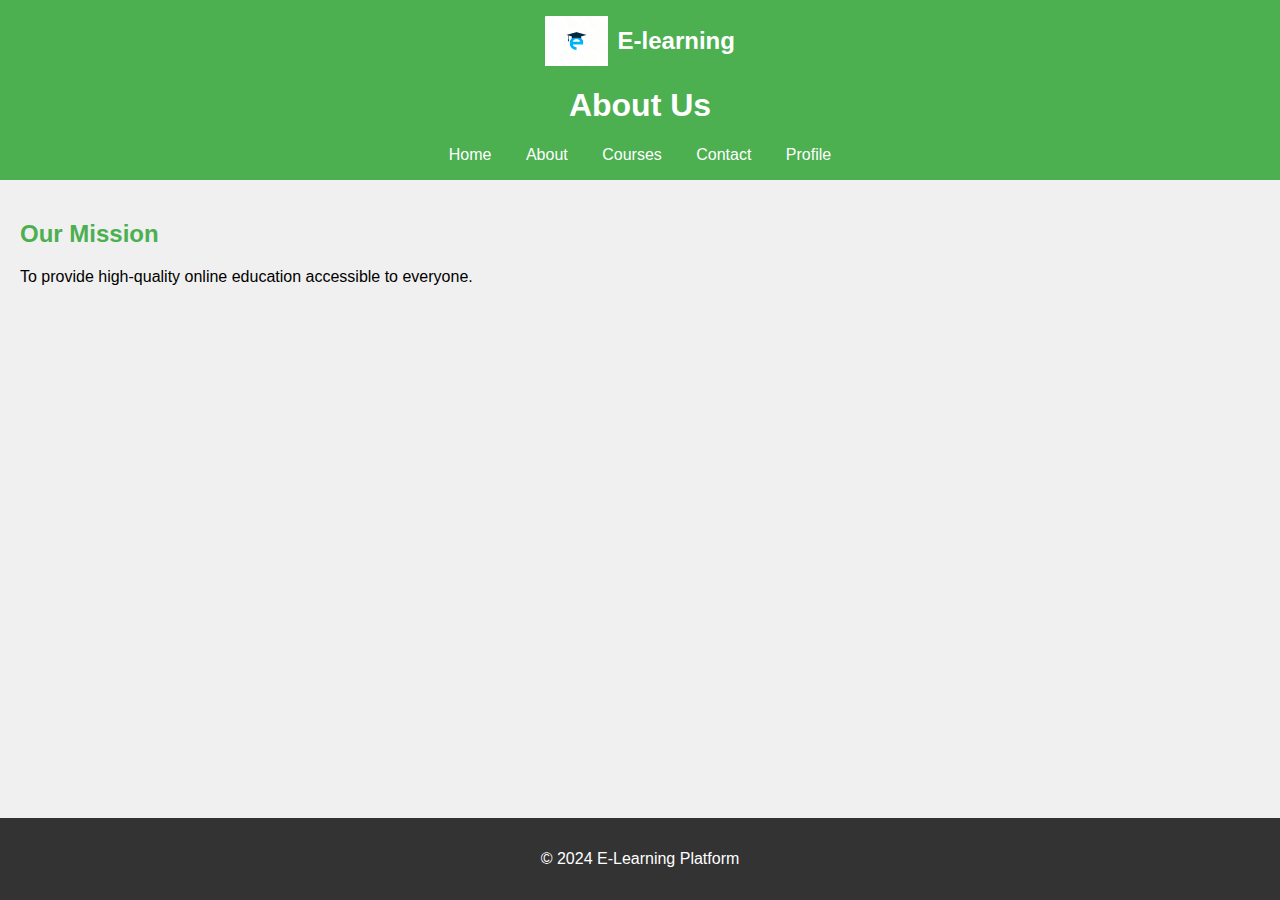
==== about.html @ a01359b2 "Add files via upload" ====
<!DOCTYPE html>
<html lang="en">
<head>
    <meta charset="UTF-8">
    <meta name="viewport" content="width=device-width, initial-scale=1.0">
    <title>About Us</title>
    <link rel="stylesheet" href="style.css">
</head>
<body>
    <header>
        <div class="logo-container">
            <img src="img/logo.jpeg" alt="Logo" class="logo">
            <span class="site-title">E-learning</span>
        </div>
        <h1>About Us</h1>
        <nav>
            <a href="index.html">Home</a>
            <a href="about.html">About</a>
            <a href="courses.html">Courses</a>
            <a href="contact.html">Contact</a>
            <a href="profile.html">Profile</a>
        </nav>
    </header>
    <main>
        <section>
            <h2>Our Mission</h2>
            <p>To provide high-quality online education accessible to everyone.</p>
        </section>
    </main>
    <footer>
        <p>&copy; 2024 E-Learning Platform</p>
    </footer>
</body>
</html>
---- style.css ----
body {
    font-family: Arial, sans-serif;
    margin: 0;
    padding: 0;
    background-color: #f0f0f0;
}
a{
    height: 10px;
    width: 10px;
    border-radius: 5%;

}
a:hover{
    color: black;
background-color: #f0f0f0;
}
header {
    background-color: #4CAF50;
    color: white;
    padding: 1em 0;
    text-align: center;
}

.logo-container {
    display: flex;
    align-items: center;
    justify-content: center;
    margin-bottom: 15px;
}

.logo {
    height: 50px; /* Adjust the height to your needs */
    margin-right: 10px;
   
}

.site-title {
    font-size: 1.5em;
    font-weight: bold;
}

nav a {
    margin: 0 15px;
    color: white;
    text-decoration: none;
}

main {
    padding: 20px;
}

.intro, .about-us, .explore-free-courses, .categories {
    margin-bottom: 20px;
}

h2 {
    color: #4CAF50;
}

h3 {
    color: #333;
}

ul {
    list-style-type: none;
    padding: 0;
}

ul li {
    background-color: #fff;
    margin: 5px 0;
    padding: 10px;
    border: 1px solid #ccc;
    border-radius: 5px;
}

footer {
    background-color: #333;
    color: white;
    text-align: center;
    padding: 1em 0;
    position: fixed;
    bottom: 0;
    width: 100%;
}

form {
    display: flex;
    flex-direction: column;
}

form label {
    margin: 10px 0 5px;
}

form input, form textarea {
    padding: 10px;
    margin-bottom: 10px;
    border: 1px solid #ccc;
    border-radius: 5px;
}

form button {
    padding: 10px;
    border: none;
    background-color: #4CAF50;
    color: white;
    border-radius: 5px;
    cursor: pointer;
}

form button:hover {
    background-color: #45a049;
}

.benefits {
    display: flex;
    flex-wrap: wrap;
    justify-content: space-between;
    margin-left: 10px;
    margin-right: auto;
}

.benefit-box {
    background-color: white;
    border: 1px solid #ccc;
    border-radius: 10px 10px;
    padding: 20px;
    width: 13%; /* Adjusted width to fit 4 boxes in a row */
    box-shadow: 0 2px 5px rgba(0, 0, 0, 0.1);
    text-align: center;
    transition: transform 0.3s, box-shadow 0.3s;
}

.benefit-box img {
    height: 50px; /* Adjust the height of the logos */
    margin-bottom: 5px;
}

.benefit-box:hover {
    transform: translateY(-5px);
    background-color: #79cb7d;
  
    box-shadow: 0 4px 10px rgba(0, 0, 0, 0.2);
}


@media (max-width: 768px) {
    .benefit-box {
        width: 48%; /* Two boxes per row on smaller screens */
        margin-bottom: 20px;
    }
}

@media (max-width: 480px) {
    .benefit-box {
        width: 100%; /* One box per row on small screens */
        margin-bottom: 20px;
    }
}
button{
    justify-content: center;
    height: 50px;
    width: 70px;
    padding: 10px 10px ;
    box-shadow: 0 4px 10px rgba(54, 50, 50, 0.2);
    background-color: white;
    color: black;
}button:hover{
    color: black;
    background-color: #45a049;
}
.categories{
    display: flex;
    flex-wrap: wrap;
    justify-content: space-between;
    margin-left: 10px;
    margin-right: auto;
    margin-bottom: 10%;
}
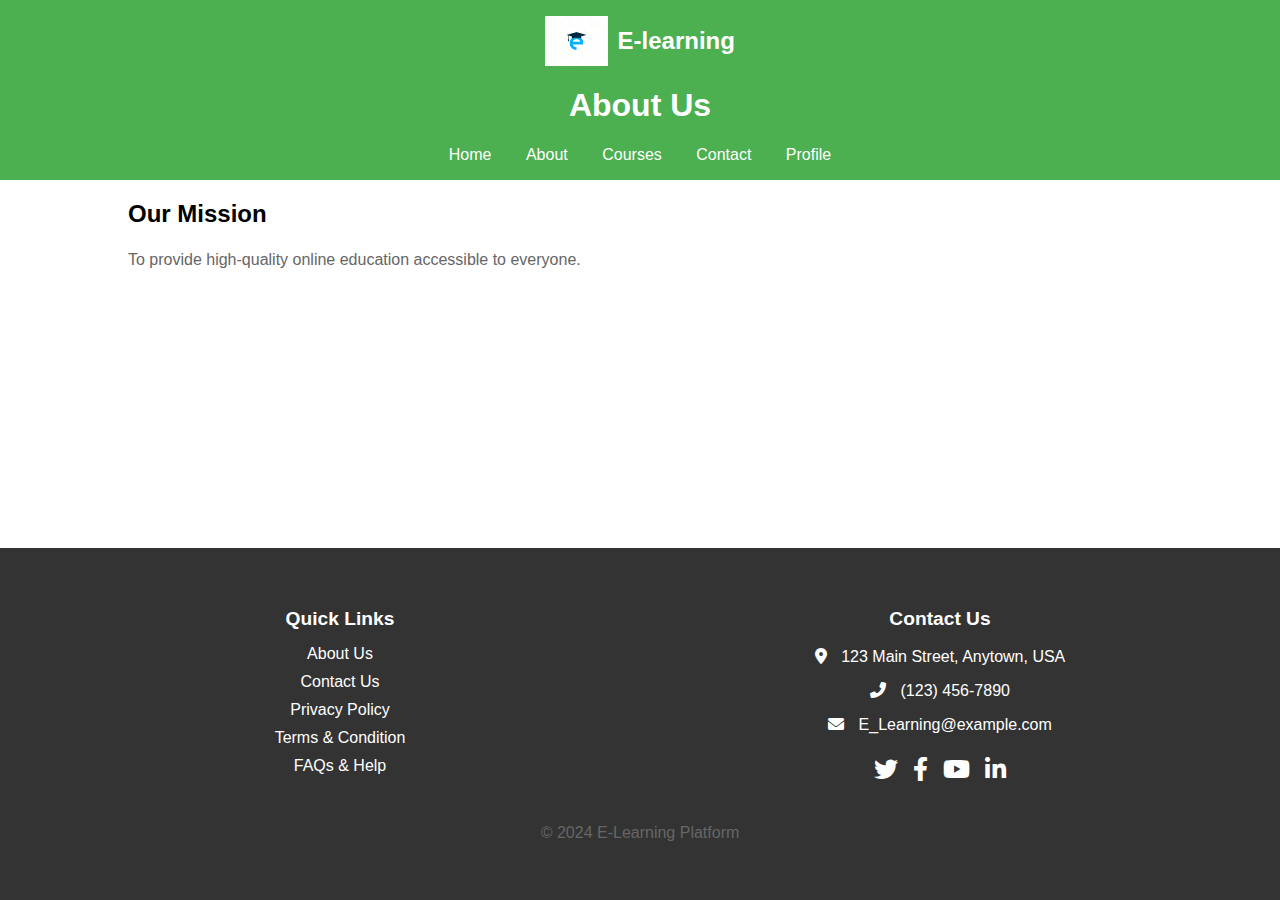
==== commit be3f7119: "contact page update" ====
--- a/about.html
+++ b/about.html
@@ -4,7 +4,10 @@
     <meta charset="UTF-8">
     <meta name="viewport" content="width=device-width, initial-scale=1.0">
     <title>About Us</title>
+    <link rel="icon" type="image/x-icon" href="img/logo.jpeg">
     <link rel="stylesheet" href="style.css">
+    <link rel="stylesheet" href="https://cdnjs.cloudflare.com/ajax/libs/font-awesome/6.0.0-beta3/css/all.min.css">
+
 </head>
 <body>
     <header>
@@ -28,6 +31,32 @@
         </section>
     </main>
     <footer>
+        <div class="footer-container">
+            <div class="footer-column">
+                <h3 style="color: white;padding-bottom: 5px;">Quick Links</h3>
+                <ul>
+                    <li><a href="about.html">About Us</a></li>
+                    <li><a href="contact.html">Contact Us</a></li>
+                    <li><a href="privacy.html">Privacy Policy</a></li>
+                    <li><a href="terms.html">Terms & Condition</a></li>
+                    <li><a href="faqs.html">FAQs & Help</a></li>
+                </ul>
+            </div>
+            <div class="footer-column">
+                
+                <h3>Contact Us</h3>
+                <p><i class="fas fa-map-marker-alt"></i> 123 Main Street, Anytown, USA</p>
+                <p><i class="fas fa-phone-alt"></i> (123) 456-7890</p>
+                <p><i class="fas fa-envelope"></i> E_Learning@example.com</p>
+
+             <div class="social-icons">
+                    <a href="https://twitter.com/" class="fab fa-twitter"></a>
+                    <a href="https://facebook.com/" class="fab fa-facebook-f"></a>
+                    <a href="https://youtube.com/" class="fab fa-youtube"></a>
+                    <a href="https://linkedin.com/" class="fab fa-linkedin-in"></a>
+                </div>
+            </div>
+        </div>
         <p>&copy; 2024 E-Learning Platform</p>
     </footer>
 </body>
--- a/style.css
+++ b/style.css
@@ -1,19 +1,22 @@
+/* General Styles */
+html, body {
+    height: 100%;
+    margin: 0;
+    font-family: Arial, sans-serif;
+}
+
 body {
-    font-family: Arial, sans-serif;
-    margin: 0;
-    padding: 0;
-    background-color: #f0f0f0;
-}
-a{
-    height: 10px;
-    width: 10px;
-    border-radius: 5%;
-
-}
-a:hover{
-    color: black;
-background-color: #f0f0f0;
-}
+    display: flex;
+    flex-direction: column;
+}
+
+main {
+    flex: 1; /* Allows the main content to expand and push footer down */
+    padding-left: 10%;
+    padding-right: 10%;
+}
+
+/* Header Styles */
 header {
     background-color: #4CAF50;
     color: white;
@@ -31,7 +34,6 @@
 .logo {
     height: 50px; /* Adjust the height to your needs */
     margin-right: 10px;
-   
 }
 
 .site-title {
@@ -45,45 +47,290 @@
     text-decoration: none;
 }
 
-main {
+/* Main Content */
+.intro {
+    margin-top: 3%;
+    margin-bottom: 5%;
+    justify-content: center;
+    align-items: center;
+    text-align: center;
+}
+
+/* About Us Section */
+.about-us {
+    display: flex;
+    flex-direction: column; /* Default to column layout for smaller screens */
+    margin-top: 20px;
+    background-color: #ffffff; /* Background color for the About Us section */
     padding: 20px;
-}
-
-.intro, .about-us, .explore-free-courses, .categories {
-    margin-bottom: 20px;
-}
-
-h2 {
+    border-radius: 10px; /* Rounded corners for the section */
+    box-shadow: 0 4px 10px rgba(0, 0, 0, 0.1); /* Subtle shadow for depth */
+}
+
+@media (min-width: 768px) {
+    .about-us {
+        flex-direction: row; /* Change to row layout for larger screens */
+    }
+}
+
+/* Image in About Us */
+#img1 {
+    flex: 1 1 300px; /* Flex-grow, flex-shrink, and flex-basis */
+    max-width: 100%; /* Ensure image doesn’t overflow */
+    height: auto; /* Maintain aspect ratio */
+    margin-bottom: 20px; /* Space between image and text for smaller screens */
+}
+
+@media (min-width: 768px) {
+    #img1 {
+        margin-right: 20px; /* Space between image and text for larger screens */
+        margin-bottom: 0; /* Remove bottom margin for larger screens */
+    }
+}
+
+/* Content in About Us */
+.container {
+    flex: 2 1 600px; /* Flex-grow, flex-shrink, and flex-basis */
+    margin-left: 0; /* Remove left margin for smaller screens */
+}
+
+@media (min-width: 768px) {
+    .container {
+        margin-left: 10px; /* Add left margin for larger screens */
+    }
+}
+
+h2#About {
+    font-size: 24px;
     color: #4CAF50;
+    margin-bottom: 10px;
+}
+
+p {
+    font-size: 16px;
+    line-height: 1.5; /* Improve readability */
+    color: #666;
+    margin-bottom: 15px;
 }
 
 h3 {
+    font-size: 20px;
     color: #333;
-}
-
-ul {
-    list-style-type: none;
-    padding: 0;
-}
-
-ul li {
-    background-color: #fff;
-    margin: 5px 0;
+    margin-bottom: 15px;
+}
+
+/* Features Section in About Us */
+.features {
+    display: flex;
+    flex-direction: column; /* Default to column layout for smaller screens */
+    gap: 20px; /* Space between columns */
+}
+
+@media (min-width: 768px) {
+    .features {
+        flex-direction: row; /* Change to row layout for larger screens */
+    }
+}
+
+.column {
+    flex: 1; /* Equal width columns */
+}
+
+/* Arrow Bullets for Features */
+.arrow-bullets {
+    list-style: none; /* Remove default bullets */
+    padding-left: 0; /* Remove default padding */
+}
+
+.arrow-bullets li {
+    position: relative; /* Needed for the ::before pseudo-element */
+    padding-left: 25px; /* Space for the arrow */
+}
+
+.arrow-bullets li::before {
+    content: "\2192"; /* Unicode for right arrow (→) */
+    color: black; /* Arrow color */
+    font-size: 16px; /* Arrow size */
+    position: absolute; /* Position relative to the li */
+    left: 0; /* Align left */
+    top: 0; /* Align top */
+    margin-right: 10px; /* Space between arrow and text */
+}
+
+/* Button Class for General Use */
+.button {
+    height: auto;
+    width: auto;
+    padding: 10px 20px;
+    font-size: 16px;
+    color: white;
+    background-color: #007BFF;
+    border: none;
+    border-radius: 5px;
+    cursor: pointer;
+    transition: background-color 0.3s;
+    white-space: nowrap; /* Prevent text from wrapping */
+    overflow: hidden; /* Hide overflow if text is too long */
+    text-overflow: ellipsis; /* Add ellipsis if text is too long */
+}
+
+.button:hover {
+    background-color: #0056b3;
+}
+
+/* Responsive adjustments for the About Us section */
+@media (max-width: 768px) {
+    .about-us {
+        flex-direction: column; /* Stack elements vertically on smaller screens */
+    }
+
+    #img1 {
+        margin-bottom: 20px; /* Add space below the image */
+        margin-right: 0; /* Remove right margin */
+    }
+
+    .container {
+        margin-left: 0; /* Remove left margin */
+    }
+
+    .features {
+        flex-direction: column; /* Stack features vertically */
+    }
+}
+
+
+/* Explore Free Courses Section */
+.container2 {
+    display: flex;
+    align-items: center; /* Center items vertically */
+    justify-content: space-between; /* Ensure space between text and image */
+    padding: 3% 3%;
+    background-color: aliceblue;
+    border-radius: 20px;
+    margin-top: 20px;
+    margin-bottom: 50px;
+}
+
+.Explore {
     padding: 10px;
+    flex-grow: 1; /* Allow text to take up remaining space */
+    margin-right: 20px; /* Add space between text and image */
+}
+
+img2 {
+    max-width: 100px; /* Adjust the image size as needed */
+    height: auto; /* Maintain the aspect ratio */
+}
+
+/* Benefits Section */
+.benefits {
+    display: flex;
+    flex-wrap: wrap;
+    justify-content: space-between;
+    margin-left: 10px;
+    margin-right: 10px; /* Reduced from auto to fix excessive gaps */
+    margin-bottom: 5%;
+}
+
+.benefit-box {
+    background-color: white;
     border: 1px solid #ccc;
+    border-radius: 10px;
+    padding: 20px;
+    width: calc(20% - 20px); /* Adjust width and subtract margin for better spacing */
+    box-shadow: 0 2px 5px rgba(0, 0, 0, 0.1);
+    text-align: center;
+    transition: transform 0.3s, box-shadow 0.3s;
+    margin-bottom: 20px; /* Added margin-bottom for spacing between rows */
+}
+
+.benefit-box img {
+    max-width: 100%; /* Ensure image does not exceed box width */
+    max-height: 50px; /* Ensure image does not exceed box height */
+    object-fit: contain; /* Ensure image fits within the container while maintaining aspect ratio */
+    margin-bottom: 5px;
+}
+
+/* Media Queries for Responsive Design */
+@media (max-width: 768px) {
+    .benefit-box {
+        width: calc(48% - 10px); /* Two boxes per row on smaller screens */
+        margin-bottom: 20px; /* Added margin-bottom for spacing between rows */
+    }
+}
+
+@media (max-width: 480px) {
+    .benefit-box {
+        width: 100%; /* One box per row on small screens */
+        margin-bottom: 20px; /* Added margin-bottom for spacing between rows */
+    }
+}
+
+
+/* Categories Section */
+/* Categories Section */
+.categories {
+    display: flex;
+    flex-wrap: wrap;
+    justify-content: space-between;
+    margin-left: 10px;
+    margin-right: 10px; /* Fixed excessive gaps */
+    margin-bottom: 1%;
+}
+
+/* Course Box */
+.Course {
+    background-color: white;
+    border: 1px solid #ccc;
+    border-radius: 10px;
+    padding: 20px;
+    width: 20%; /* Adjust width to fit 4 boxes in a row */
+    box-shadow: 0 2px 5px rgba(0, 0, 0, 0.1);
+    text-align: center;
+    transition: transform 0.3s, box-shadow 0.3s;
+    margin-bottom: 20px; /* Consistent spacing between rows */
+    overflow: hidden; /* Ensure content doesn't overflow */
+}
+
+/* Course Image */
+.Course img {
+    max-width: 100%; /* Ensure image does not exceed box width */
+    max-height: 100px; /* Ensure image does not exceed box height */
+    object-fit: cover; /* Ensure image covers the container while maintaining aspect ratio */
+    margin-bottom: 10px;
+    flex-wrap: wrap;
+}
+
+/* Course Hover Effect */
+.Course:hover {
+    transform: translateY(-5px);
+    background-color: #31b0d5; /* Bright Blue */
+    box-shadow: 0 4px 10px rgba(0, 0, 0, 0.2);
+}
+
+.button-container {
+    text-align: center;
+    margin-top: 20px;
+}
+
+#btn-course {
+    padding: 10px 20px;
+    border: none;
+    background-color: #4CAF50;
+    color: white;
     border-radius: 5px;
-}
-
-footer {
-    background-color: #333;
-    color: white;
-    text-align: center;
-    padding: 1em 0;
-    position: fixed;
-    bottom: 0;
-    width: 100%;
-}
-
+    cursor: pointer;
+    transition: background-color 0.3s;
+    margin-left: 45%;
+    margin-top: 0%;
+    margin-bottom: 100px;
+}
+
+#btn-course:hover {
+    background-color: #45a049;
+}
+
+/* Form Styles */
 form {
     display: flex;
     flex-direction: column;
@@ -113,68 +360,166 @@
     background-color: #45a049;
 }
 
-.benefits {
-    display: flex;
+/* Contact - CSS */
+.contact-container {
+    width: 90%;
+    max-width: 600px;
+    margin: 20px auto;
+    background-color: white;
+    padding: 20px;
+    border-radius: 5px;
+    box-shadow: 0 2px 5px rgba(0, 0, 0, 0.1);
+}
+
+h1 {
+    text-align: center;
+}
+
+.form-group {
+    margin-bottom: 15px;
+}
+
+label {
+    display: block;
+    margin-bottom: 5px;
+}
+
+input[type="text"], input[type="email"], textarea {
+    width: 100%;
+    padding: 10px;
+    margin-bottom: 10px;
+    border: 1px solid #ccc;
+    border-radius: 5px;
+    box-sizing: border-box;
+}
+
+footer {
+    background-color: #333;
+    position: relative;
+    bottom: 0;
+    color: white;
+    padding: 40px 20px;
+    text-align: center;
+}
+
+.footer-container {
+    display: flex;
+    justify-content: space-between;
     flex-wrap: wrap;
-    justify-content: space-between;
-    margin-left: 10px;
-    margin-right: auto;
-}
-
-.benefit-box {
-    background-color: white;
-    border: 1px solid #ccc;
-    border-radius: 10px 10px;
+    max-width: 1200px;
+    margin: 0 auto;
     padding: 20px;
-    width: 13%; /* Adjusted width to fit 4 boxes in a row */
-    box-shadow: 0 2px 5px rgba(0, 0, 0, 0.1);
-    text-align: center;
-    transition: transform 0.3s, box-shadow 0.3s;
-}
-
-.benefit-box img {
-    height: 50px; /* Adjust the height of the logos */
-    margin-bottom: 5px;
-}
-
-.benefit-box:hover {
-    transform: translateY(-5px);
-    background-color: #79cb7d;
-  
-    box-shadow: 0 4px 10px rgba(0, 0, 0, 0.2);
-}
-
-
+}
+
+.footer-column {
+    flex: 1;
+    min-width: 200px;
+    padding: 0 20px;
+    box-sizing: border-box;
+    color: #ffffff;
+}
+
+.footer-column h3 {
+    color: white;
+    padding-bottom: 5px;
+    margin-top: 0;
+    margin-bottom: 10px;
+    font-size: 1.2em;
+    white-space: nowrap;
+}
+
+.footer-column ul {
+    list-style-type: none;
+    padding: 0;
+    margin: 0;
+}
+
+.footer-column ul li {
+    margin: 10px 0;
+}
+
+.footer-column ul li a {
+    color: white;
+    text-decoration: none;
+}
+
+.footer-column ul li a:hover {
+    text-decoration: none;
+}
+
+.footer-column p {
+    margin: 10px 0;
+    color: #ffffff;
+}
+
+.footer-column p i {
+    color: #ffffff;
+    margin-right: 10px; /* Add space between icon and text */
+}
+
+.social-icons {
+    display: flex;
+    justify-content: center;
+    gap: 15px;
+    margin-top: 20px;
+}
+
+.social-icons a {
+    color: white;
+    font-size: 24px;
+    text-decoration: none;
+    transition: color 0.3s;
+}
+
+.social-icons a:hover {
+    color: #4CAF50;
+}
+
+
+/* Media Queries */
 @media (max-width: 768px) {
     .benefit-box {
         width: 48%; /* Two boxes per row on smaller screens */
-        margin-bottom: 20px;
+        margin-bottom: 20px; /* Added margin-bottom for spacing between rows */
+    }
+
+    .categories {
+        flex-direction: column;
+        align-items: center;
+    }
+
+    .course {
+        width: 90%; /* Adjust the width for smaller screens */
+    }
+
+    .footer-container {
+        flex-direction: column;
+        align-items: center;
+    }
+
+    .footer-column h3 {
+        font-size: 1em; /* Adjust font size for smaller screens */
+        white-space: nowrap; /* Ensure text doesn't wrap */
+    }
+
+    .footer-column {
+        text-align: center;
+        padding: 10px 0;
+    }
+
+    .social-icons {
+        flex-direction: column;
+        align-items: center;
     }
 }
 
 @media (max-width: 480px) {
     .benefit-box {
         width: 100%; /* One box per row on small screens */
-        margin-bottom: 20px;
-    }
-}
-button{
-    justify-content: center;
-    height: 50px;
-    width: 70px;
-    padding: 10px 10px ;
-    box-shadow: 0 4px 10px rgba(54, 50, 50, 0.2);
-    background-color: white;
-    color: black;
-}button:hover{
-    color: black;
-    background-color: #45a049;
-}
-.categories{
-    display: flex;
-    flex-wrap: wrap;
-    justify-content: space-between;
-    margin-left: 10px;
-    margin-right: auto;
-    margin-bottom: 10%;
-}+        margin-bottom: 20px; /* Added margin-bottom for spacing between rows */
+    }
+
+    .footer-column h3 {
+        font-size: 0.9em; /* Further adjust font size for even smaller screens */
+    }
+}
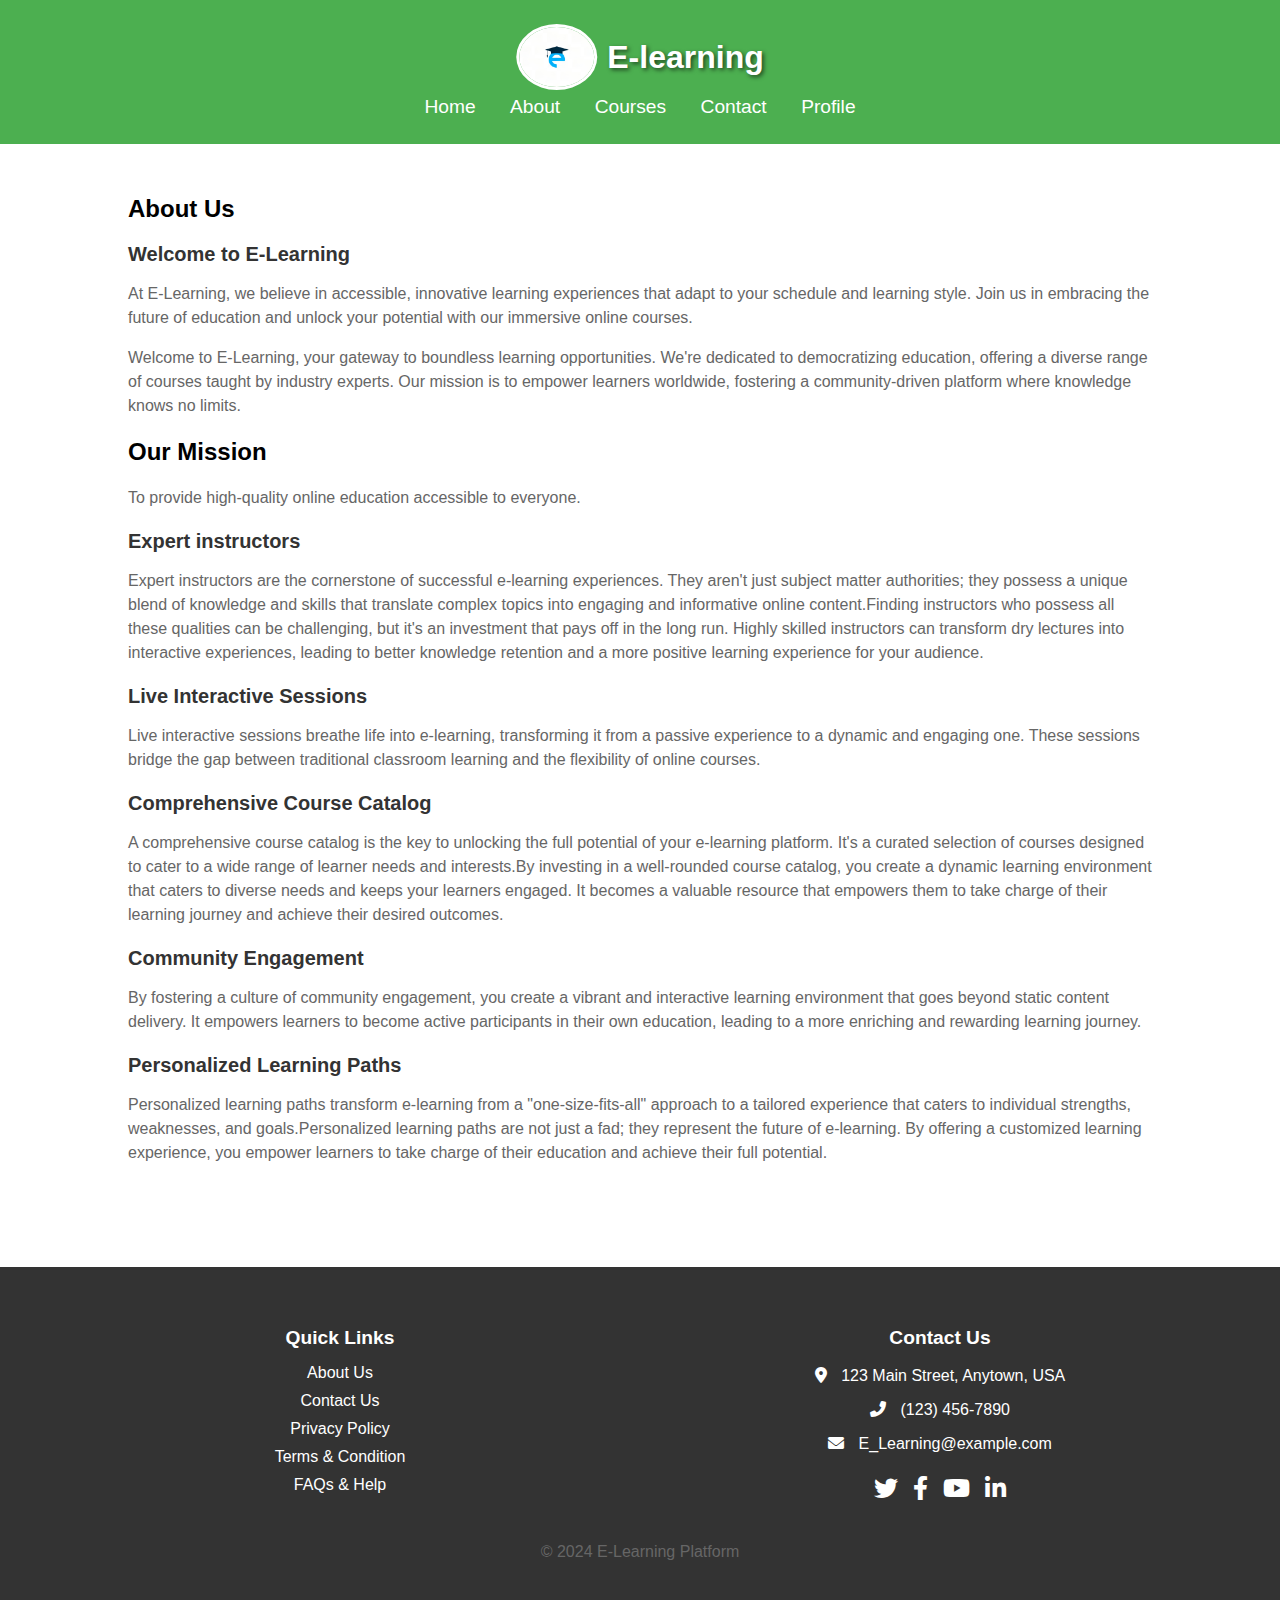
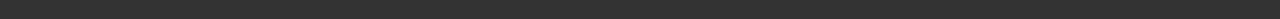
==== commit 33acf918: "profile update" ====
--- a/about.html
+++ b/about.html
@@ -5,7 +5,7 @@
     <meta name="viewport" content="width=device-width, initial-scale=1.0">
     <title>About Us</title>
     <link rel="icon" type="image/x-icon" href="img/logo.jpeg">
-    <link rel="stylesheet" href="style.css">
+   <link rel="stylesheet" href="style.css">
     <link rel="stylesheet" href="https://cdnjs.cloudflare.com/ajax/libs/font-awesome/6.0.0-beta3/css/all.min.css">
 
 </head>
@@ -15,7 +15,7 @@
             <img src="img/logo.jpeg" alt="Logo" class="logo">
             <span class="site-title">E-learning</span>
         </div>
-        <h1>About Us</h1>
+        
         <nav>
             <a href="index.html">Home</a>
             <a href="about.html">About</a>
@@ -26,9 +26,33 @@
     </header>
     <main>
         <section>
+            <h2 style="margin-top: 5%;">About Us</h2>
+            <h3>Welcome to E-Learning</h3>
+            <p>At E-Learning, we believe in accessible, innovative learning experiences that adapt to your schedule and learning style. Join us in embracing the future of education and unlock your potential with our immersive online courses.</p>
+            <p>Welcome to E-Learning, your gateway to boundless learning opportunities. We're dedicated to democratizing education, offering a diverse range of courses taught by industry experts. Our mission is to empower learners worldwide, fostering a community-driven platform where knowledge knows no limits.</p>
             <h2>Our Mission</h2>
             <p>To provide high-quality online education accessible to everyone.</p>
-        </section>
+            
+            <h3>Expert instructors </h3>
+        
+            <p>Expert instructors are the cornerstone of successful e-learning experiences. They aren't just subject matter authorities; they possess a unique blend of knowledge and skills that translate complex topics into engaging and informative online content.Finding instructors who possess all these qualities can be challenging, but it's an investment that pays off in the long run.  Highly skilled instructors can transform dry lectures into interactive experiences, leading to better knowledge retention and a more positive learning experience for your audience.</p>
+               
+            <h3> Live Interactive Sessions </h3>
+
+            <p>Live interactive sessions breathe life into e-learning, transforming it from a passive experience to a dynamic and engaging one.  These sessions bridge the gap between traditional classroom learning and the flexibility of online courses. </p>
+
+            <h3>Comprehensive Course Catalog </h3>
+
+            <p>A comprehensive course catalog is the key to unlocking the full potential of your e-learning platform. It's a curated selection of courses designed to cater to a wide range of learner needs and interests.By investing in a well-rounded course catalog, you create a dynamic learning environment that caters to diverse needs and keeps your learners engaged. It becomes a valuable resource that empowers them to take charge of their learning journey and achieve their desired outcomes.</p>
+
+            <h3>Community Engagement </h3>
+
+            <p>By fostering a culture of community engagement, you create a vibrant and interactive learning environment that goes beyond static content delivery. It empowers learners to become active participants in their own education, leading to a more enriching and rewarding learning journey.</p>
+
+            <h3>Personalized Learning Paths </h3>
+
+            <p style="margin-bottom:10%;">Personalized learning paths transform e-learning from a "one-size-fits-all" approach to a tailored experience that caters to individual strengths, weaknesses, and goals.Personalized learning paths are not just a fad; they represent the future of e-learning. By offering a customized learning experience, you empower learners to take charge of their education and achieve their full potential.</p>
+        </section>   
     </main>
     <footer>
         <div class="footer-container">
--- a/style.css
+++ b/style.css
@@ -18,35 +18,70 @@
 
 /* Header Styles */
 header {
-    background-color: #4CAF50;
+    background-color: #4CAF50; /* Dark background for the header */
     color: white;
     padding: 1em 0;
     text-align: center;
-}
-
+    position: relative;
+     /* For absolute positioning of logo */
+}
+
+/* Logo Container */
 .logo-container {
     display: flex;
     align-items: center;
     justify-content: center;
     margin-bottom: 15px;
-}
-
+    position: absolute;
+    top: 50%;
+    left: 50%;
+    transform: translate(-50%, -50%);
+}
+
+/* Logo Image */
 .logo {
-    height: 50px; /* Adjust the height to your needs */
+    height: 60px; /* Increased height for better visibility */
     margin-right: 10px;
-}
-
+    border-radius: 50%; /* Circular logo */
+    border: 3px solid white; /* White border for contrast */
+    margin-bottom: 30px;
+}
+
+/* Site Title */
 .site-title {
-    font-size: 1.5em;
+    font-size: 2em; /* Increased font size for prominence */
     font-weight: bold;
-}
-
+    text-shadow: 2px 2px 4px rgba(0, 0, 0, 0.6); 
+   padding-bottom: 30px;
+}
+
+/* Navigation Bar */
+nav {
+    margin-top: 80px; /* Space below the logo */
+    margin-bottom: 10px;
+    
+}
+
+/* Navigation Links */
 nav a {
     margin: 0 15px;
     color: white;
     text-decoration: none;
-}
-
+    font-size: 1.2em; /* Slightly larger font for readability */
+    position: relative;
+    padding-bottom: 5px; /* Space for underline */
+    transition: color 0.3s, border-bottom 0.3s; /* Smooth transition */
+}
+
+/* Navigation Link Hover Effect */
+nav a:hover {
+    color: black; /* Green color on hover */
+    border-bottom: 2px solid #4CAF50; /* Underline effect on hover */
+}
+nav a.active {
+    color: black; /* Change text color to black */
+    border-bottom: 2px solid black; /* Underline color for active link */
+}
 /* Main Content */
 .intro {
     margin-top: 3%;
@@ -250,7 +285,11 @@
     object-fit: contain; /* Ensure image fits within the container while maintaining aspect ratio */
     margin-bottom: 5px;
 }
-
+.benefit-box:hover {
+    transform: translateY(-5px);
+    box-shadow: 0 4px 10px rgba(0, 0, 0, 0.2);
+    background-color: #78e77d;
+}
 /* Media Queries for Responsive Design */
 @media (max-width: 768px) {
     .benefit-box {
@@ -523,3 +562,122 @@
         font-size: 0.9em; /* Further adjust font size for even smaller screens */
     }
 }
+.All-course {
+    display: flex;
+    flex-wrap: wrap;
+    justify-content: space-around; /* Use space-around for better distribution */
+    margin: 0 10px 5% 10px; /* Simplified margin settings */
+}
+
+.coursee {
+    background-color: white;
+    border: 1px solid #ccc;
+    border-radius: 10px;
+    padding: 20px;
+    width: calc(20% - 20px); /* Adjusted width for better spacing */
+    box-shadow: 0 2px 5px rgba(0, 0, 0, 0.1);
+    text-align: center;
+    transition: transform 0.3s, box-shadow 0.3s;
+    margin: 10px; /* Unified margin settings */
+}
+
+.coursee img {
+    max-width: 100%;
+    max-height: 50px;
+    object-fit: contain;
+    margin-bottom: 5px;
+}
+
+.coursee:hover {
+    transform: translateY(-5px);
+    box-shadow: 0 4px 10px rgba(0, 0, 0, 0.2);
+    background-color: #78e77d;
+}
+
+@media (max-width: 1200px) {
+    .coursee {
+        width: calc(33.33% - 20px); /* Adjusted width for medium screens */
+    }
+}
+
+@media (max-width: 768px) {
+    .coursee {
+        width: calc(50% - 20px); /* Adjusted width for small screens */
+    }
+}
+
+@media (max-width: 480px) {
+    .coursee {
+        width: calc(100% - 20px); /* Adjusted width for extra small screens */
+    }
+}
+
+
+.All-course1 {
+    display: flex;
+    flex-wrap: wrap;
+    justify-content: space-between;
+    margin-left: 10px;
+    margin-right: 10px;
+    margin-bottom: 5%;
+}
+
+.coursee1 {
+    background-color: white;
+    border: 1px solid #ccc;
+    border-radius: 10px;
+    width: calc(25% - 20px);
+    box-shadow: 0 2px 5px rgba(0, 0, 0, 0.1);
+    text-align: center;
+    transition: transform 0.3s, box-shadow 0.3s;
+    margin-bottom: 20px;
+    margin-top: 20px;
+    overflow: hidden;
+    display: flex;
+    flex-direction: column;
+    justify-content: space-between;
+}
+
+.coursee1 img {
+    width: 100%;
+    height: 50%;
+    object-fit: cover;
+    transition: transform 0.3s ease-in-out;
+}
+
+.course-info {
+    padding: 10px;
+    height: 50%; /* Make sure this section takes up the other half of the box */
+    display: flex;
+    flex-direction: column;
+    justify-content: space-around;
+}
+
+.coursee1 h1 {
+    font-size: 1.2em;
+    margin: 10px 0;
+}
+
+.course-info p {
+    margin: 5px 0;
+}
+
+button {
+    background-color: #4CAF50;
+    color: white;
+    border: none;
+    padding: 10px;
+    border-radius: 5px;
+    cursor: pointer;
+    transition: background-color 0.3s;
+}
+
+button:hover {
+    background-color: #45a049;
+}
+
+.coursee1:hover {
+    transform: translateY(-5px);
+    box-shadow: 0 4px 10px rgba(0, 0, 0, 0.2);
+    transform: scale(0.9);
+}